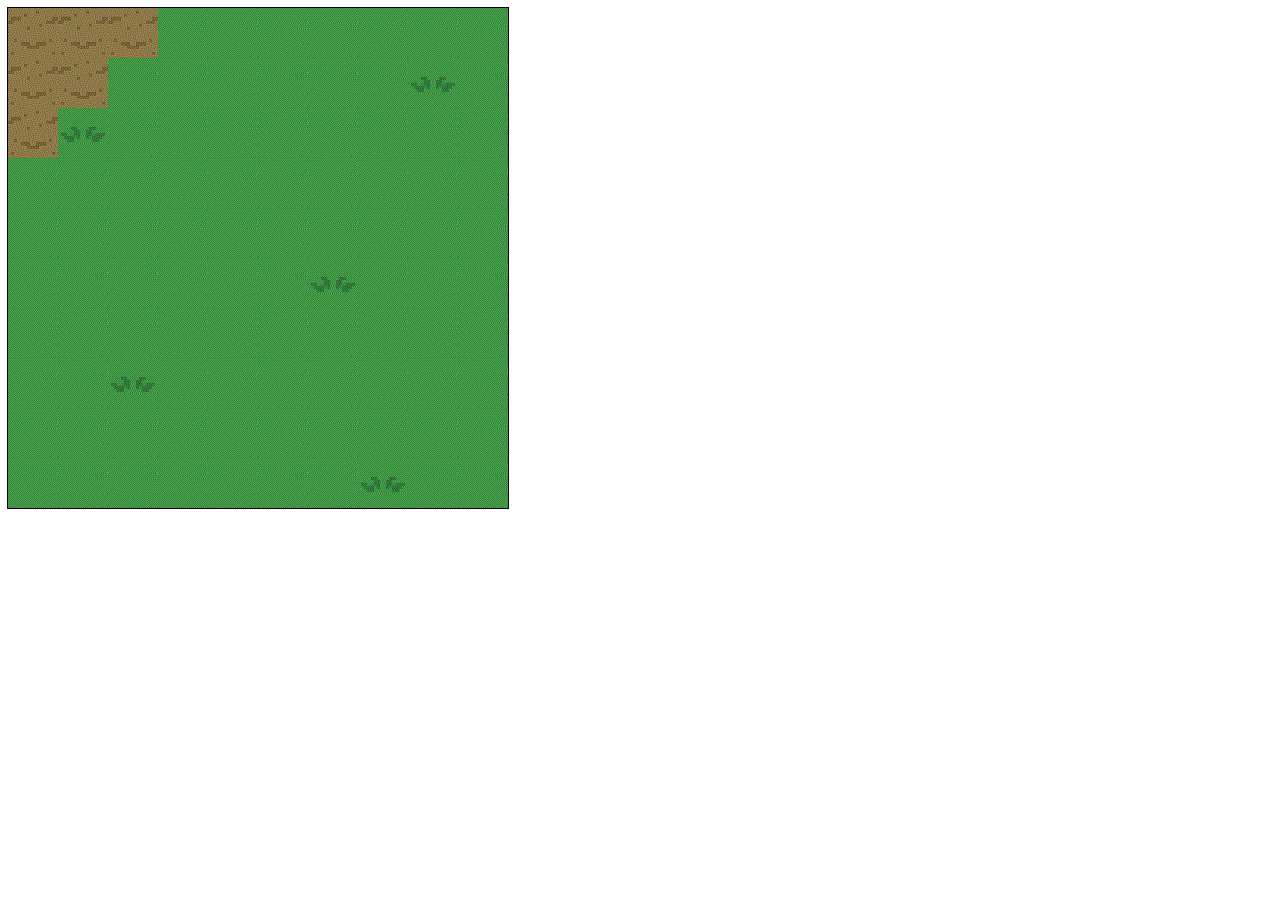
==== Projects/Zelda Project 1/Zelda Map.html @ 896b9509 "Zelda Project" ====
<!doctype html>
<html>
	<head>
		<meta charset="UTF-8">
		<style type="text/css">
		#container{
			width: 500px;
			height: 500px;
			position: relative;
			outline: 1px solid black;
		}
		
		.tile{
			height: 50px;
			width: 50px;
			position: relative;
			float: left;
			background-image: url(tiles.gif);
		}
		
		.grass{
			/*rows, columns*/
			background-position: -150px -0px;
		}
		.bush{
			/*rows, columns*/
			background-position: -150px -50px;
			
		}
		
		.dirt{
			/*rows, columns*/
			background-position: -50px -50px;
		}
		
		</style>
	</head>
	<body>
	<div id="container"></div>
		<script>
		var mapArray=[
		[2,2,2,0,0,0,0,0,0,0],
		[2,2,0,0,0,0,0,0,1,0],
		[2,1,0,0,0,0,0,0,0,0],
		[0,0,0,0,0,0,0,0,0,0],
		[0,0,0,0,0,0,0,0,0,0],
		[0,0,0,0,0,0,1,0,0,0],
		[0,0,0,0,0,0,0,0,0,0],
		[0,0,1,0,0,0,0,0,0,0],
		[0,0,0,0,0,0,0,0,0,0], 
		[0,0,0,0,0,0,0,1,0,0]
		];
		function drawMap()
		{
			for(var i=0; i < mapArray.length; i++)
			{
				for (var j=0; j < mapArray[i].length; j++)
				{
					if(parseInt(mapArray[i][j]) == 0)
					{
						document.getElementById('container').innerHTML += '<div class="grass tile"></div>';
					}
					if(parseInt(mapArray[i][j]) == 1)
					{
						document.getElementById('container').innerHTML += '<div class="bush tile"></div>';
					}
					if(parseInt(mapArray[i][j]) == 2)
					{
						document.getElementById('container').innerHTML += '<div class="dirt tile"></div>';
					}
				}
			}
		}
		window.onload=function(){
			drawMap();
		}
		</script>
	</body>
</html>
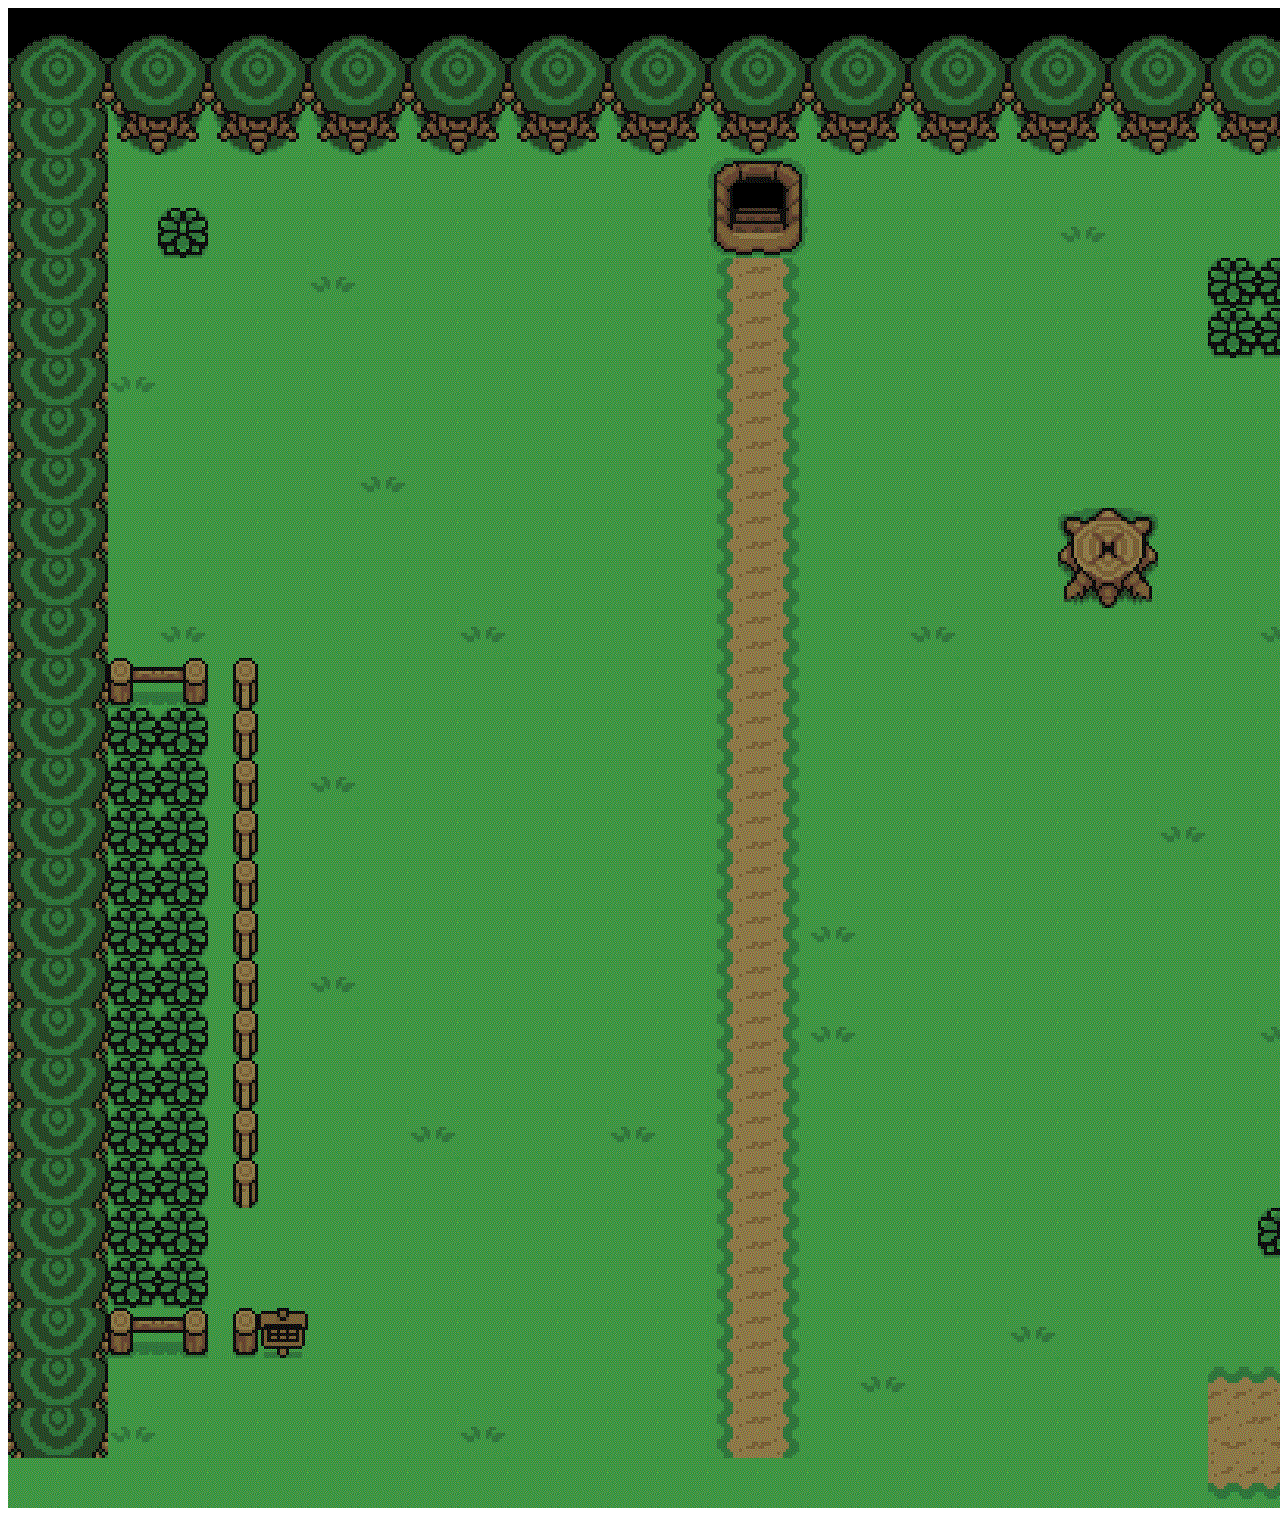
==== commit 350806c2: "Updated map" ====
--- a/Projects/Zelda Project 1/Zelda Map.html
+++ b/Projects/Zelda Project 1/Zelda Map.html
@@ -4,10 +4,10 @@
 		<meta charset="UTF-8">
 		<style type="text/css">
 		#container{
-			width: 500px;
-			height: 500px;
+			width: 1500px;
+			height: 1500px;
 			position: relative;
-			outline: 1px solid black;
+			//outline: 1px solid black;
 		}
 		
 		.tile{
@@ -18,6 +18,14 @@
 			background-image: url(tiles.gif);
 		}
 		
+			.tileset{
+			height: 50px;
+			width: 50px;
+			position: relative;
+			float: left;
+			background-image: url(tileset.gif);
+		}
+		
 		.grass{
 			/*rows, columns*/
 			background-position: -150px -0px;
@@ -31,6 +39,151 @@
 		.dirt{
 			/*rows, columns*/
 			background-position: -50px -50px;
+		}
+		
+		.holeOne{
+			/*rows, columns*/
+			background-position: -100px -550px;
+		}
+		
+		.holeTwo{
+			/*rows, columns*/
+			background-position: -100px -600px;
+		}
+		
+		.holeThree{
+			/*rows, columns*/
+			background-position: -150px -550px;
+		}
+		
+		.holeFour{
+			/*rows, columns*/
+			background-position: -150px -600px;
+		}
+		
+		.stumpOne{
+			/*rows, columns*/
+			background-position: -100px -450px;
+		}
+		
+		.stumpTwo{
+			/*rows, columns*/
+			background-position: -150px -450px;
+		}
+		
+		.stumpThree{
+			/*rows, columns*/
+			background-position: -100px -500px;
+		}
+		
+		.stumpFour{
+			/*rows, columns*/
+			background-position: -150px -500px;
+		}
+		
+		.brush{
+			/*rows, columns*/
+			background-position: -0px -250px;
+		}
+		
+		.borderOne{
+			/*rows, columns*/
+			background-position: -750px -250px;
+		}
+		
+		.borderTwo{
+			/*rows, columns*/
+			background-position: -750px -300px;
+		}
+		
+		.borderThree{
+			/*rows, columns*/
+			background-position: -600px -300px;
+		}
+		
+		.borderFour{
+			/*rows, columns*/
+			background-position: -650px -300px;
+		}
+		
+		.sign{
+			/*rows, columns*/
+			background-position: -100px -350px;
+		}
+		
+		.pathOne{
+			/*rows, columns*/
+			background-position: -0px -100px;
+		}
+		
+		.pathTwo{
+			/*rows, columns*/
+			background-position: -100px -100px;
+		}
+		
+		.pathThree{
+			/*rows, columns*/
+			background-position: -0px -50px;
+		}
+		
+		.pathFour{
+			/*rows, columns*/
+			background-position: -100px -50px;
+		}
+		
+		.pathFive{
+			/*rows, columns*/
+			background-position: -50px -0px;
+		}
+		
+		.pathSix{
+			/*rows, columns*/
+			background-position: -50px -100px; 
+		}
+		
+		.pathSeven{
+			/*rows, columns*/
+			background-position: -0px -0px; 
+		}
+		
+		.pathEight{
+			/*rows, columns*/
+			background-position: -100px -0px; 
+		}
+		
+		.pathNine{
+			/*rows, columns*/
+			background-position: -50px -50px; 
+		}
+		
+		.treeOne{
+			/*rows, columns*/
+			background-position: -200px -50px;
+		}
+		
+		.treeTwo{
+			/*rows, columns*/
+			background-position: -250px -50px;
+		}
+		
+		.treeThree{
+			/*rows, columns*/
+			background-position: -200px -0px;
+		}
+		
+		.treeFour{
+			/*rows, columns*/
+			background-position: -250px -0px;
+		}
+		
+		.treeFive{
+			/*rows, columns*/
+			background-position: -200px -150px;
+		}
+		
+		.treeSix{
+			/*rows, columns*/
+			background-position: -250px -150px;
 		}
 		
 		</style>
@@ -38,40 +191,339 @@
 	<body>
 	<div id="container"></div>
 		<script>
-		var mapArray=[
-		[2,2,2,0,0,0,0,0,0,0],
-		[2,2,0,0,0,0,0,0,1,0],
-		[2,1,0,0,0,0,0,0,0,0],
-		[0,0,0,0,0,0,0,0,0,0],
-		[0,0,0,0,0,0,0,0,0,0],
-		[0,0,0,0,0,0,1,0,0,0],
-		[0,0,0,0,0,0,0,0,0,0],
-		[0,0,1,0,0,0,0,0,0,0],
-		[0,0,0,0,0,0,0,0,0,0], 
-		[0,0,0,0,0,0,0,1,0,0]
-		];
+		function fieldMap()
+		{
+		
+		
+			var mapArray=[
+			[21,22,21,22,21,22,21,22,21,22,21,22,21,22,21,22,21,22,21,22,21,22,21,22,21,22,21,22,21,22],
+			[23,24,23,24,23,24,23,24,23,24,23,24,23,24,23,24,23,24,23,24,23,24,23,24,23,24,23,24,23,24],
+			[23,24,25,26,25,26,25,26,25,26,25,26,25,26,25,26,25,26,25,26,25,26,25,26,25,26,25,26,23,24],
+			[23,24,00,00,00,00,00,00,00,00,00,00,00,00,03,05,00,00,00,00,00,00,00,00,00,00,00,00,23,24],
+			[23,24,00,11,00,00,00,00,00,00,00,00,00,00,04,06,00,00,00,00,00,01,00,00,00,00,01,00,23,24],
+			[23,24,00,00,00,00,01,00,00,00,00,00,00,00,19,20,00,00,00,00,00,00,00,00,11,11,00,00,23,24],
+			[23,24,00,00,00,00,00,00,00,00,00,00,00,00,19,20,00,00,00,00,00,00,00,00,11,11,00,00,23,24],
+			[23,24,01,00,00,00,00,00,00,00,00,00,00,00,19,20,00,00,00,00,00,00,00,00,00,00,00,01,23,24],
+			[23,24,00,00,00,00,00,00,00,00,00,00,00,00,19,20,00,00,00,00,00,00,00,00,00,00,00,00,23,24], 
+			[23,24,00,00,00,00,00,01,00,00,00,00,00,00,19,20,00,00,00,00,00,00,00,00,00,00,00,00,23,24],
+			[23,24,00,00,00,00,00,00,00,00,00,00,00,00,19,20,00,00,00,00,00,07,08,00,00,00,00,00,23,24],
+			[23,24,00,00,00,00,00,00,00,00,00,00,00,00,19,20,00,00,00,00,00,09,10,00,00,00,00,00,23,24],
+			[23,24,00,01,00,00,00,00,00,01,00,00,00,00,19,20,00,00,01,00,00,00,00,00,00,01,00,00,23,24],
+			[23,24,14,15,12,00,00,00,00,00,00,00,00,00,19,20,00,00,00,00,00,00,00,00,00,00,00,00,23,24],
+			[23,24,11,11,12,00,00,00,00,00,00,00,00,00,19,20,00,00,00,00,00,00,00,00,00,00,00,00,23,24],
+			[23,24,11,11,12,00,01,00,00,00,00,00,00,00,19,20,00,00,00,00,00,00,00,00,00,00,00,00,23,24],
+			[23,24,11,11,12,00,00,00,00,00,00,00,00,00,19,20,00,00,00,00,00,00,00,01,00,00,00,00,23,24],
+			[23,24,11,11,12,00,00,00,00,00,00,00,00,00,19,20,00,00,00,00,00,00,00,00,00,00,00,00,23,24],
+			[23,24,11,11,12,00,00,00,00,00,00,00,00,00,19,20,01,00,00,00,00,00,00,00,00,00,00,00,23,24],
+			[23,24,11,11,12,00,01,00,00,00,00,00,00,00,19,20,00,00,00,00,00,00,00,00,00,00,00,00,23,24],
+			[23,24,11,11,12,00,00,00,00,00,00,00,00,00,19,20,01,00,00,00,00,00,00,00,00,01,00,00,23,24],
+			[23,24,11,11,12,00,00,00,00,00,00,00,00,00,19,20,00,00,00,00,00,00,00,00,00,00,00,00,23,24],
+			[23,24,11,11,12,00,00,00,01,00,00,00,01,00,19,20,00,00,00,00,00,00,00,00,00,00,00,00,23,24],
+			[23,24,11,11,12,00,00,00,00,00,00,00,00,00,19,20,00,00,00,00,00,00,00,00,00,00,00,00,23,24],
+			[23,24,11,11,00,00,00,00,00,00,00,00,00,00,19,20,00,00,00,00,00,00,00,00,00,11,00,00,23,24],
+			[23,24,11,11,00,00,00,00,00,00,00,00,00,00,19,20,00,00,00,00,00,00,00,00,00,00,00,00,23,24],
+			[23,24,14,15,13,16,00,00,00,00,00,00,00,00,19,20,00,00,00,00,01,00,00,00,00,00,00,00,23,24],
+			[23,24,00,00,00,00,00,00,00,00,00,00,00,00,19,20,00,01,00,00,00,00,00,00,00,00,00,00,23,24],
+			[23,24,01,00,00,00,00,00,00,01,00,00,00,00,19,20,00,00,00,00,00,00,00,00,00,00,00,00,23,24],
+			[25,26,00,00,00,00,00,00,00,00,00,00,00,00,19,20,00,00,00,00,00,00,00,00,00,01,00,00,25,26]
+			
+			];
+			
+				for(var i=0; i < mapArray.length; i++)
+				{
+					for (var j=0; j < mapArray[i].length; j++)
+					{
+						if(parseInt(mapArray[i][j]) == 00)
+						{
+							document.getElementById('container').innerHTML += '<div class="grass tile"></div>';
+						}
+						if(parseInt(mapArray[i][j]) == 01)
+						{
+							document.getElementById('container').innerHTML += '<div class="bush tile"></div>';
+						}
+						if(parseInt(mapArray[i][j]) == 02)
+						{
+							document.getElementById('container').innerHTML += '<div class="dirt tile"></div>';
+						}
+						if(parseInt(mapArray[i][j]) == 03)
+						{
+							document.getElementById('container').innerHTML += '<div class="holeOne tile"></div>';
+						}
+						if(parseInt(mapArray[i][j]) == 04)
+						{
+							document.getElementById('container').innerHTML += '<div class="holeTwo tile"></div>';
+						}
+						if(parseInt(mapArray[i][j]) == 05)
+						{
+							document.getElementById('container').innerHTML += '<div class="holeThree tile"></div>';
+						}
+						if(parseInt(mapArray[i][j]) == 06)
+						{
+							document.getElementById('container').innerHTML += '<div class="holeFour tile"></div>';
+						}
+						if(parseInt(mapArray[i][j]) == 07)
+						{
+							document.getElementById('container').innerHTML += '<div class="stumpOne tile"></div>';
+						}
+						if(parseInt(mapArray[i][j]) == 08)
+						{
+							document.getElementById('container').innerHTML += '<div class="stumpTwo tile"></div>';
+						}
+						if(parseInt(mapArray[i][j]) == 09)
+						{
+							document.getElementById('container').innerHTML += '<div class="stumpThree tile"></div>';
+						}
+						if(parseInt(mapArray[i][j]) == 10)
+						{
+							document.getElementById('container').innerHTML += '<div class="stumpFour tile"></div>';
+						}
+						if(parseInt(mapArray[i][j]) == 11)
+						{
+							document.getElementById('container').innerHTML += '<div class="brush tile"></div>';
+						}
+						if(parseInt(mapArray[i][j]) == 12)
+						{
+							document.getElementById('container').innerHTML += '<div class="borderOne tile"></div>';
+						}
+						if(parseInt(mapArray[i][j]) == 13)
+						{
+							document.getElementById('container').innerHTML += '<div class="borderTwo tile"></div>';
+						}
+						if(parseInt(mapArray[i][j]) == 14)
+						{
+							document.getElementById('container').innerHTML += '<div class="borderThree tile"></div>';
+						}
+						if(parseInt(mapArray[i][j]) == 15)
+						{
+							document.getElementById('container').innerHTML += '<div class="borderFour tile"></div>';
+						}
+						if(parseInt(mapArray[i][j]) == 16)
+						{
+							document.getElementById('container').innerHTML += '<div class="sign tile"></div>';
+						}
+						if(parseInt(mapArray[i][j]) == 17)
+						{
+							document.getElementById('container').innerHTML += '<div class="pathOne tile"></div>';
+						}
+						if(parseInt(mapArray[i][j]) == 18)
+						{
+							document.getElementById('container').innerHTML += '<div class="pathTwo tile"></div>';
+						}
+						if(parseInt(mapArray[i][j]) == 19)
+						{
+							document.getElementById('container').innerHTML += '<div class="pathThree tile"></div>';
+						}
+						if(parseInt(mapArray[i][j]) == 20)
+						{
+							document.getElementById('container').innerHTML += '<div class="pathFour tile"></div>';
+						}
+						if(parseInt(mapArray[i][j]) == 21)
+						{
+							document.getElementById('container').innerHTML += '<div class="treeOne tile"></div>';
+						}
+						if(parseInt(mapArray[i][j]) == 22)
+						{
+							document.getElementById('container').innerHTML += '<div class="treeTwo tile"></div>';
+						}
+						if(parseInt(mapArray[i][j]) == 23)
+						{
+							document.getElementById('container').innerHTML += '<div class="treeThree tile"></div>';
+						}
+						if(parseInt(mapArray[i][j]) == 24)
+						{
+							document.getElementById('container').innerHTML += '<div class="treeFour tile"></div>';
+						}
+						if(parseInt(mapArray[i][j]) == 25)
+						{
+							document.getElementById('container').innerHTML += '<div class="treeFive tile"></div>';
+						}
+						if(parseInt(mapArray[i][j]) == 26)
+						{
+							document.getElementById('container').innerHTML += '<div class="treeSix tile"></div>';
+						}
+					}
+				}
+		}
+		
 		function drawMap()
 		{
-			for(var i=0; i < mapArray.length; i++)
-			{
-				for (var j=0; j < mapArray[i].length; j++)
+		
+		
+			var mapArray=[
+			[21,22,21,22,21,22,21,22,21,22,21,22,21,22,21,22,21,22,21,22,21,22,21,22,21,22,21,22,21,22],
+			[23,24,23,24,23,24,23,24,23,24,23,24,23,24,23,24,23,24,23,24,23,24,23,24,23,24,23,24,23,24],
+			[23,24,25,26,25,26,25,26,25,26,25,26,25,26,25,26,25,26,25,26,25,26,25,26,25,26,25,26,23,24],
+			[23,24,00,00,00,00,00,00,00,00,00,00,00,00,03,05,00,00,00,00,00,00,00,00,00,00,00,00,23,24],
+			[23,24,00,11,00,00,00,00,00,00,00,00,00,00,04,06,00,00,00,00,00,01,00,00,00,00,01,00,23,24],
+			[23,24,00,00,00,00,01,00,00,00,00,00,00,00,19,20,00,00,00,00,00,00,00,00,11,11,00,00,23,24],
+			[23,24,00,00,00,00,00,00,00,00,00,00,00,00,19,20,00,00,00,00,00,00,00,00,11,11,00,00,23,24],
+			[23,24,01,00,00,00,00,00,00,00,00,00,00,00,19,20,00,00,00,00,00,00,00,00,00,00,00,01,23,24],
+			[23,24,00,00,00,00,00,00,00,00,00,00,00,00,19,20,00,00,00,00,00,00,00,00,00,00,00,00,23,24], 
+			[23,24,00,00,00,00,00,01,00,00,00,00,00,00,19,20,00,00,00,00,00,00,00,00,00,00,00,00,23,24],
+			[23,24,00,00,00,00,00,00,00,00,00,00,00,00,19,20,00,00,00,00,00,07,08,00,00,00,00,00,23,24],
+			[23,24,00,00,00,00,00,00,00,00,00,00,00,00,19,20,00,00,00,00,00,09,10,00,00,00,00,00,23,24],
+			[23,24,00,01,00,00,00,00,00,01,00,00,00,00,19,20,00,00,01,00,00,00,00,00,00,01,00,00,23,24],
+			[23,24,14,15,12,00,00,00,00,00,00,00,00,00,19,20,00,00,00,00,00,00,00,00,00,00,00,00,23,24],
+			[23,24,11,11,12,00,00,00,00,00,00,00,00,00,19,20,00,00,00,00,00,00,00,00,00,00,00,00,23,24],
+			[23,24,11,11,12,00,01,00,00,00,00,00,00,00,19,20,00,00,00,00,00,00,00,00,00,00,00,00,23,24],
+			[23,24,11,11,12,00,00,00,00,00,00,00,00,00,19,20,00,00,00,00,00,00,00,01,00,00,00,00,23,24],
+			[23,24,11,11,12,00,00,00,00,00,00,00,00,00,19,20,00,00,00,00,00,00,00,00,00,00,00,00,23,24],
+			[23,24,11,11,12,00,00,00,00,00,00,00,00,00,19,20,01,00,00,00,00,00,00,00,00,00,00,00,23,24],
+			[23,24,11,11,12,00,01,00,00,00,00,00,00,00,19,20,00,00,00,00,00,00,00,00,00,00,00,00,23,24],
+			[23,24,11,11,12,00,00,00,00,00,00,00,00,00,19,20,01,00,00,00,00,00,00,00,00,01,00,00,23,24],
+			[23,24,11,11,12,00,00,00,00,00,00,00,00,00,19,20,00,00,00,00,00,00,00,00,00,00,00,00,23,24],
+			[23,24,11,11,12,00,00,00,01,00,00,00,01,00,19,20,00,00,00,00,00,00,00,00,00,00,00,00,23,24],
+			[23,24,11,11,12,00,00,00,00,00,00,00,00,00,19,20,00,00,00,00,00,00,00,00,00,00,00,00,23,24],
+			[23,24,11,11,00,00,00,00,00,00,00,00,00,00,19,20,00,00,00,00,00,00,00,00,00,11,00,00,23,24],
+			[23,24,11,11,00,00,00,00,00,00,00,00,00,00,19,20,00,00,00,00,00,00,00,00,00,00,00,00,23,24],
+			[23,24,14,15,13,16,00,00,00,00,00,00,00,00,19,20,00,00,00,00,01,00,00,00,00,00,00,00,23,24],
+			[23,24,00,00,00,00,00,00,00,00,00,00,00,00,19,20,00,01,00,00,00,00,00,00,27,27,27,27,27,27],
+			[23,24,01,00,00,00,00,00,00,01,00,00,00,00,19,20,00,00,00,00,00,00,00,00,31,31,31,31,31,31],
+			[00,00,00,00,00,00,00,00,00,00,00,00,00,00,00,00,00,00,00,00,00,00,00,00,28,28,28,28,28,28]
+			
+			];
+			
+				for(var i=0; i < mapArray.length; i++)
 				{
-					if(parseInt(mapArray[i][j]) == 0)
+					for (var j=0; j < mapArray[i].length; j++)
 					{
-						document.getElementById('container').innerHTML += '<div class="grass tile"></div>';
-					}
-					if(parseInt(mapArray[i][j]) == 1)
-					{
-						document.getElementById('container').innerHTML += '<div class="bush tile"></div>';
-					}
-					if(parseInt(mapArray[i][j]) == 2)
-					{
-						document.getElementById('container').innerHTML += '<div class="dirt tile"></div>';
+						if(parseInt(mapArray[i][j]) == 00)
+						{
+							document.getElementById('container').innerHTML += '<div class="grass tile"></div>';
+						}
+						if(parseInt(mapArray[i][j]) == 01)
+						{
+							document.getElementById('container').innerHTML += '<div class="bush tile"></div>';
+						}
+						if(parseInt(mapArray[i][j]) == 02)
+						{
+							document.getElementById('container').innerHTML += '<div class="dirt tile"></div>';
+						}
+						if(parseInt(mapArray[i][j]) == 03)
+						{
+							document.getElementById('container').innerHTML += '<div class="holeOne tile"></div>';
+						}
+						if(parseInt(mapArray[i][j]) == 04)
+						{
+							document.getElementById('container').innerHTML += '<div class="holeTwo tile"></div>';
+						}
+						if(parseInt(mapArray[i][j]) == 05)
+						{
+							document.getElementById('container').innerHTML += '<div class="holeThree tile"></div>';
+						}
+						if(parseInt(mapArray[i][j]) == 06)
+						{
+							document.getElementById('container').innerHTML += '<div class="holeFour tile"></div>';
+						}
+						if(parseInt(mapArray[i][j]) == 07)
+						{
+							document.getElementById('container').innerHTML += '<div class="stumpOne tile"></div>';
+						}
+						if(parseInt(mapArray[i][j]) == 08)
+						{
+							document.getElementById('container').innerHTML += '<div class="stumpTwo tile"></div>';
+						}
+						if(parseInt(mapArray[i][j]) == 09)
+						{
+							document.getElementById('container').innerHTML += '<div class="stumpThree tile"></div>';
+						}
+						if(parseInt(mapArray[i][j]) == 10)
+						{
+							document.getElementById('container').innerHTML += '<div class="stumpFour tile"></div>';
+						}
+						if(parseInt(mapArray[i][j]) == 11)
+						{
+							document.getElementById('container').innerHTML += '<div class="brush tile"></div>';
+						}
+						if(parseInt(mapArray[i][j]) == 12)
+						{
+							document.getElementById('container').innerHTML += '<div class="borderOne tile"></div>';
+						}
+						if(parseInt(mapArray[i][j]) == 13)
+						{
+							document.getElementById('container').innerHTML += '<div class="borderTwo tile"></div>';
+						}
+						if(parseInt(mapArray[i][j]) == 14)
+						{
+							document.getElementById('container').innerHTML += '<div class="borderThree tile"></div>';
+						}
+						if(parseInt(mapArray[i][j]) == 15)
+						{
+							document.getElementById('container').innerHTML += '<div class="borderFour tile"></div>';
+						}
+						if(parseInt(mapArray[i][j]) == 16)
+						{
+							document.getElementById('container').innerHTML += '<div class="sign tile"></div>';
+						}
+						if(parseInt(mapArray[i][j]) == 17)
+						{
+							document.getElementById('container').innerHTML += '<div class="pathOne tile"></div>';
+						}
+						if(parseInt(mapArray[i][j]) == 18)
+						{
+							document.getElementById('container').innerHTML += '<div class="pathTwo tile"></div>';
+						}
+						if(parseInt(mapArray[i][j]) == 19)
+						{
+							document.getElementById('container').innerHTML += '<div class="pathThree tile"></div>';
+						}
+						if(parseInt(mapArray[i][j]) == 20)
+						{
+							document.getElementById('container').innerHTML += '<div class="pathFour tile"></div>';
+						}
+						if(parseInt(mapArray[i][j]) == 21)
+						{
+							document.getElementById('container').innerHTML += '<div class="treeOne tile"></div>';
+						}
+						if(parseInt(mapArray[i][j]) == 22)
+						{
+							document.getElementById('container').innerHTML += '<div class="treeTwo tile"></div>';
+						}
+						if(parseInt(mapArray[i][j]) == 23)
+						{
+							document.getElementById('container').innerHTML += '<div class="treeThree tile"></div>';
+						}
+						if(parseInt(mapArray[i][j]) == 24)
+						{
+							document.getElementById('container').innerHTML += '<div class="treeFour tile"></div>';
+						}
+						if(parseInt(mapArray[i][j]) == 25)
+						{
+							document.getElementById('container').innerHTML += '<div class="treeFive tile"></div>';
+						}
+						if(parseInt(mapArray[i][j]) == 26)
+						{
+							document.getElementById('container').innerHTML += '<div class="treeSix tile"></div>';
+						}
+						if(parseInt(mapArray[i][j]) == 27)
+						{
+							document.getElementById('container').innerHTML += '<div class="pathFive tile"></div>';
+						}
+						if(parseInt(mapArray[i][j]) == 28)
+						{
+							document.getElementById('container').innerHTML += '<div class="pathSix tile"></div>';
+						}
+						if(parseInt(mapArray[i][j]) == 29)
+						{
+							document.getElementById('container').innerHTML += '<div class="pathSeven tile"></div>';
+						}
+						if(parseInt(mapArray[i][j]) == 30)
+						{
+							document.getElementById('container').innerHTML += '<div class="pathEight tile"></div>';
+						}
+						if(parseInt(mapArray[i][j]) == 31)
+						{
+							document.getElementById('container').innerHTML += '<div class="pathNine tile"></div>';
+						}
 					}
 				}
-			}
-		}
+		}
+		
+		
+		
+		
 		window.onload=function(){
+			//fieldMap();
 			drawMap();
 		}
 		</script>
